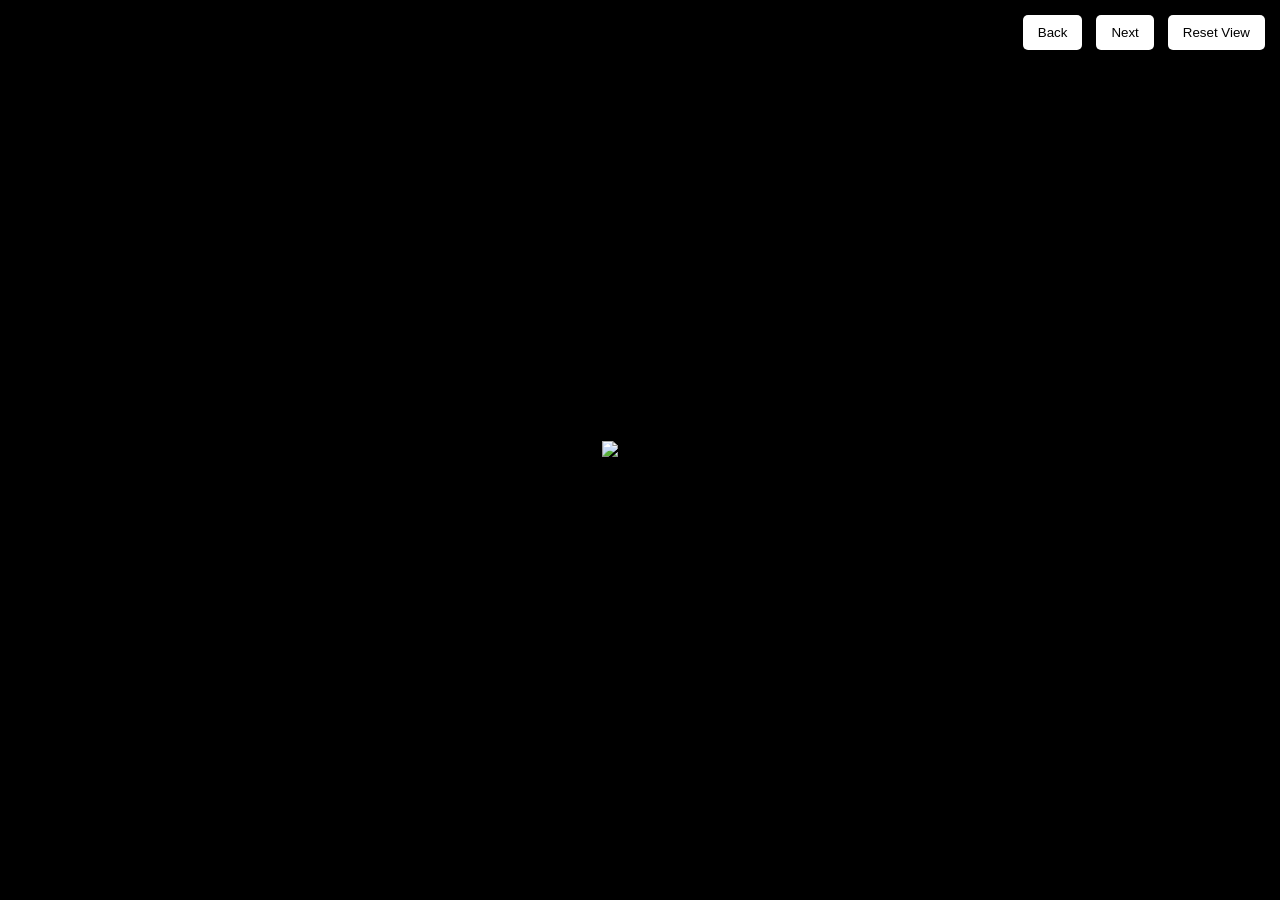
==== index2.html @ cfc970cb "Change Name" ====
<!DOCTYPE html>
<html lang="en">

<head>
  <meta charset="UTF-8" />
  <meta name="viewport" content="width=device-width, initial-scale=1.0" />
  <title>Waharoa Carving Zoom</title>
  <style>
    @import url('https://fonts.googleapis.com/css2?family=Montserrat&display=swap');

    html,
    body {
      margin: 0;
      padding: 0;
      background-color: black;
      overflow: hidden;
      font-family: "Montserrat", sans-serif;
      height: 100%;
      user-select: none;
    }

    #container {
      position: relative;
      width: 100vw;
      height: 100vh;
      display: flex;
      justify-content: center;
      align-items: center;
      overflow: hidden;
    }

    #carving {
      max-width: none;
      max-height: 100vh;  /* override scale limits */
      height: auto;
      width: auto;
      max-height: 100%;
      transition: transform 0.5s cubic-bezier(0.25, 1, 0.5, 1);
      transform-origin: center center;
      z-index: 1;
    }

    .marker {
      position: absolute;
      width: 14px;
      height: 14px;
      background-color: white;
      border-radius: 50%;
      transform: translate(-50%, -50%) scale(0);
      transition: transform 0.6s ease-in-out, background-color 0.3s;
      cursor: pointer;
      z-index: 2;
      border: 2px solid white;
    }

    .marker.visible {
      transform: translate(-50%, -50%) scale(1);
      background-color: transparent;
    }

    .marker:hover {
      transform: translate(-50%, -50%) scale(1.4);
    }

    .tooltip {
      position: absolute;
      background: white;
      color: black;
      padding: 6px 12px;
      border-radius: 4px;
      font-size: 12px;
      white-space: nowrap;
      transform: translate(calc(-100% - 10px), -50%);
      opacity: 0;
      transition: opacity 0.3s, transform 0.3s;
      left: -10px;
      top: 50%;
    }

    .marker:hover .tooltip {
      opacity: 1;
      transform: translate(calc(-100% - 10px), -50%);
    }

    #infoBox {
      position: absolute;
      font-size: 1.35em;
      bottom: 0;
      width: 70%;
      background-color: rgba(0, 0, 0, 0.85);
      color: white;
      padding: 20px;
      display: none;
      text-align: center;
      z-index: 999;
      line-height: 35px;
      padding-top: 20px;
    }

    #navButtons {
      position: absolute;
      top: 10px;
      right: 10px;
      z-index: 1000;
    }

    button {
      background-color: white;
      border: none;
      padding: 10px 15px;
      margin: 5px;
      border-radius: 5px;
      cursor: pointer;
    }
  </style>
</head>

<body>
  <div id="container">
    <img id="carving" src="Low Res.png" alt="Carving" />
    <div id="overlay"></div>
    <div id="infoBox"></div>
    <div id="navButtons">
      <button onclick="prevStory()">Back</button>
      <button onclick="nextStory()">Next</button>
      <button onclick="resetView()">Reset View</button>
    </div>
  </div>

  <script>
    const carving = document.getElementById("carving");
    const infoBox = document.getElementById("infoBox");
    const overlay = document.getElementById("overlay");
    const container = document.getElementById("container");
    let markers = [];
    let currentIndex = -1;

    const stories = [
      { title: "Don. G. Grant", text: "Rector 1950-1963.", x: 23, y: 75 },
      { title: "Thomas 'Toby' Pearce", text: "Rector 1904-1929.", x: 23, y: 60 },
      { title: "John Page", text: "Physical Education Teacher, Service from 1913-1952.", x: 23, y: 38 },
      { title: "Raparapa", text: "This figure is known as a Manaia.", x: 23, y: 28 },
      { title: "Kotuku", text: "Kotuku is seen as purity.", x: 31, y: 17 },
      { title: "Kokako", text: "Kokako helped Maui slow the sun.", x: 35.5, y: 13 },
      { title: "Toroa", text: "Toroa is known for traveling the world.", x: 40.5, y: 9.5 },
      { title: "Koruru", text: "The figure represents enlightenment.", x: 51, y: 8 },
      { title: "He Puawaitanga", text: "The expansion of life.", x: 61, y: 10.5 },
      { title: "He Turinga", text: "Two Koru representing Tuākana and Teīna.", x: 65.5, y: 13.75 },
      { title: "He Kakano", text: "Raperape e toru representing events.", x: 69.75, y: 18 },
      { title: "Raparapa", text: "This figure is known as a Manaia.", x: 76.5, y: 28 },
      { title: "Arthur .J. Deaker", text: "Maths and History Teacher, 1922-1965.", x: 76.5, y: 38 },
      { title: "George .H. Uttley", text: "Rector 1930-1945.", x: 76.5, y: 60 },
      { title: "Coldstream", text: "The journey of students.", x: 76.5, y: 75 },
    ];

    function createMarkers() {
      const fragment = document.createDocumentFragment(); // Create a document fragment to batch appends
      stories.forEach((story, i) => {
        const marker = document.createElement("div");
        marker.className = "marker";
        marker.style.top = story.y + "%";
        marker.style.left = story.x + "%";

        const tooltip = document.createElement("div");
        tooltip.className = "tooltip";
        tooltip.innerText = story.title;

        if (story.x > 75) {
          tooltip.style.transform = "translate(10px, -50%)";
          tooltip.style.left = "110%";
        } else {
          tooltip.style.transform = "translate(calc(-100% - 10px), -50%)";
          tooltip.style.left = "-10px";
        }

        marker.appendChild(tooltip);
        marker.onclick = () => zoomTo(i);
        fragment.appendChild(marker); // Append the marker to the fragment
        markers.push(marker); // Push marker to markers array for later use
      });
      document.getElementById("container").appendChild(fragment); // Append all markers at once
    }

    function showMarkers() {
      markers.forEach(m => m.classList.add("visible"));
    }

    function hideMarkers() {
      markers.forEach(m => m.classList.remove("visible"));
    }

    function zoomTo(index) {
      const story = stories[index];
      const zoomScale = 4;
      hideMarkers();

      const containerWidth = container.clientWidth;
      const containerHeight = container.clientHeight;
      const marker = markers[index];
      const markerRect = marker.getBoundingClientRect();
      const carvingRect = carving.getBoundingClientRect();

      const offsetX = (containerWidth / 2) - (markerRect.left + markerRect.width / 2);
      const offsetY = (containerHeight / 2) - (markerRect.top + markerRect.height / 2);

      const zoomTranslateX = offsetX - (offsetX * -0.50);
      const zoomTranslateY = offsetY - (offsetY * 0.20);

      carving.style.transformOrigin = `${story.x}% ${story.y}%`;
      carving.style.transform = `scale(${zoomScale}) translate(${zoomTranslateX / zoomScale}px, ${zoomTranslateY / zoomScale}px)`;

      infoBox.innerHTML = `<h2>${story.title}</h2><p>${story.text}</p>`;
      infoBox.style.display = "block";
    }

    createMarkers(); // Initialize markers on page load

    function prevStory() {
      currentIndex = currentIndex > 0 ? currentIndex - 1 : stories.length - 1;
      zoomTo(currentIndex);
    }

    function nextStory() {
      currentIndex = currentIndex < stories.length - 1 ? currentIndex + 1 : 0;
      zoomTo(currentIndex);
    }

    function resetView() {
      carving.style.transform = "scale(1) translate(0, 0)";
      infoBox.style.display = "none";
      showMarkers();
    }
  </script>
</body>

</html>
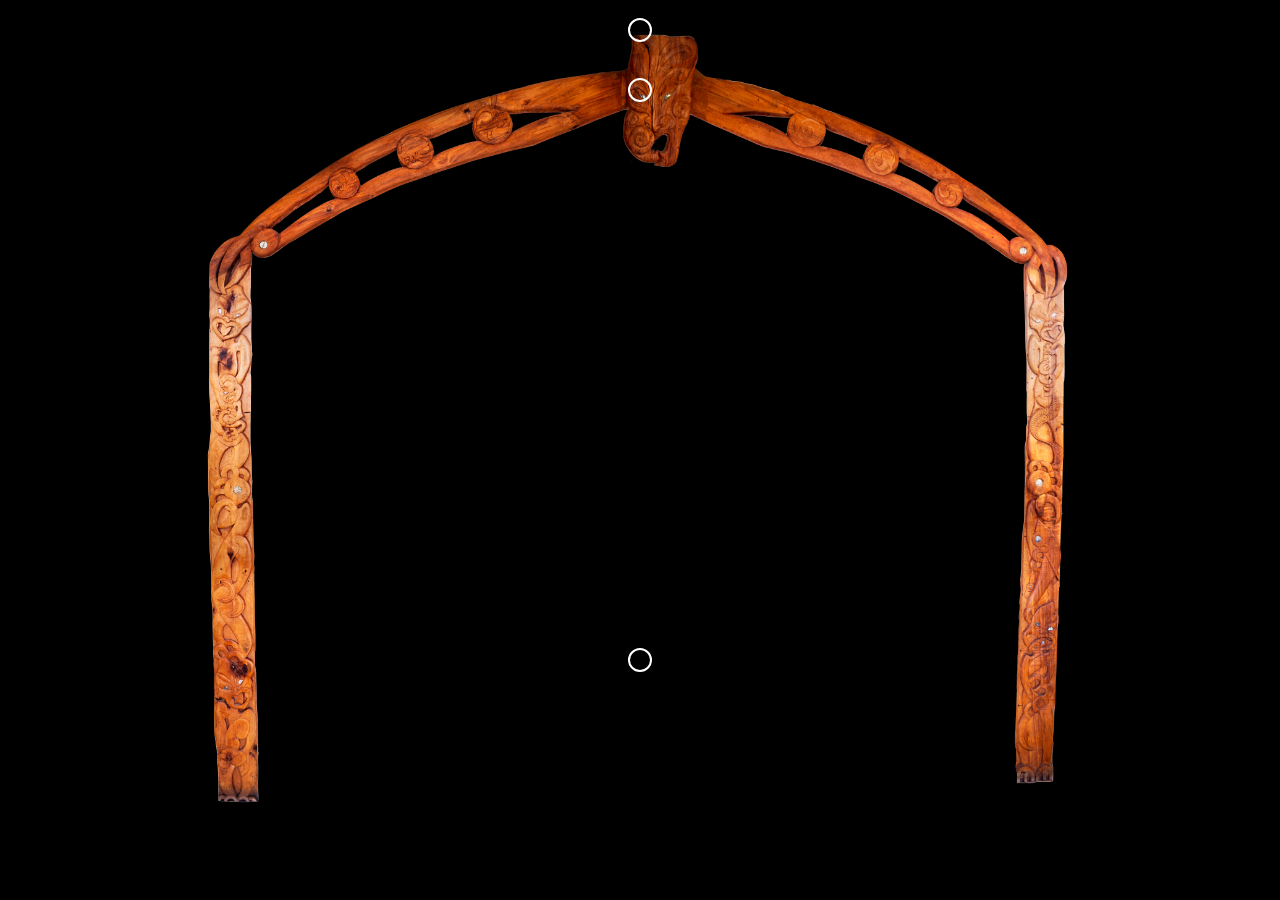
==== commit da6a4e01: "Updates" ====
--- a/index2.html
+++ b/index2.html
@@ -1,236 +1,150 @@
 <!DOCTYPE html>
 <html lang="en">
-
 <head>
   <meta charset="UTF-8" />
-  <meta name="viewport" content="width=device-width, initial-scale=1.0" />
-  <title>Waharoa Carving Zoom</title>
+  <meta name="viewport" content="width=device-width, initial-scale=1.0"/>
+  <title>Māori Carving Zoom</title>
   <style>
-    @import url('https://fonts.googleapis.com/css2?family=Montserrat&display=swap');
-
-    html,
-    body {
+    html, body {
       margin: 0;
       padding: 0;
-      background-color: black;
-      overflow: hidden;
-      font-family: "Montserrat", sans-serif;
       height: 100%;
-      user-select: none;
-    }
-
-    #container {
-      position: relative;
-      width: 100vw;
-      height: 100vh;
-      display: flex;
-      justify-content: center;
-      align-items: center;
+      background: #111;
+      font-family: sans-serif;
       overflow: hidden;
     }
 
-    #carving {
-      max-width: none;
-      max-height: 100vh;  /* override scale limits */
-      height: auto;
-      width: auto;
+    #carvingWrapper {
+      width: 100vw;
+      height: 100vh;
+      position: relative;
+      background: black;
+    }
+
+    #carvingImage {
+      position: absolute;
+      top: 50%;
+      left: 50%;
+      max-width: 100%;
       max-height: 100%;
-      transition: transform 0.5s cubic-bezier(0.25, 1, 0.5, 1);
-      transform-origin: center center;
-      z-index: 1;
+      transform: translate(-50%, -50%);
+      object-fit: contain;
     }
 
     .marker {
       position: absolute;
-      width: 14px;
-      height: 14px;
-      background-color: white;
+      width: 20px;
+      height: 20px;
+      border: 2px solid white;
       border-radius: 50%;
-      transform: translate(-50%, -50%) scale(0);
-      transition: transform 0.6s ease-in-out, background-color 0.3s;
+      background: transparent;
       cursor: pointer;
+      transform: translate(-50%, -50%);
       z-index: 2;
-      border: 2px solid white;
-    }
-
-    .marker.visible {
-      transform: translate(-50%, -50%) scale(1);
-      background-color: transparent;
-    }
-
-    .marker:hover {
-      transform: translate(-50%, -50%) scale(1.4);
     }
 
     .tooltip {
       position: absolute;
-      background: white;
-      color: black;
-      padding: 6px 12px;
-      border-radius: 4px;
-      font-size: 12px;
+      top: -30px;
+      left: 50%;
+      transform: translateX(-50%);
+      background: rgba(0, 0, 0, 0.8);
+      color: white;
+      padding: 5px 10px;
+      border-radius: 5px;
       white-space: nowrap;
-      transform: translate(calc(-100% - 10px), -50%);
       opacity: 0;
-      transition: opacity 0.3s, transform 0.3s;
-      left: -10px;
-      top: 50%;
+      pointer-events: none;
+      transition: opacity 0.3s;
     }
 
     .marker:hover .tooltip {
       opacity: 1;
-      transform: translate(calc(-100% - 10px), -50%);
     }
 
-    #infoBox {
+    #storyText {
       position: absolute;
-      font-size: 1.35em;
-      bottom: 0;
-      width: 70%;
-      background-color: rgba(0, 0, 0, 0.85);
+      bottom: 20px;
+      left: 20px;
+      max-width: 40%;
+      padding: 10px;
+      background: rgba(0,0,0,0.7);
+      border-radius: 10px;
       color: white;
-      padding: 20px;
-      display: none;
-      text-align: center;
-      z-index: 999;
-      line-height: 35px;
-      padding-top: 20px;
-    }
-
-    #navButtons {
-      position: absolute;
-      top: 10px;
-      right: 10px;
-      z-index: 1000;
-    }
-
-    button {
-      background-color: white;
-      border: none;
-      padding: 10px 15px;
-      margin: 5px;
-      border-radius: 5px;
-      cursor: pointer;
+      z-index: 2;
     }
   </style>
 </head>
+<body>
 
-<body>
-  <div id="container">
-    <img id="carving" src="Low Res.png" alt="Carving" />
-    <div id="overlay"></div>
-    <div id="infoBox"></div>
-    <div id="navButtons">
-      <button onclick="prevStory()">Back</button>
-      <button onclick="nextStory()">Next</button>
-      <button onclick="resetView()">Reset View</button>
-    </div>
+  <div id="carvingWrapper">
+    <img id="carvingImage" src="LowRes.png" alt="Māori Carving" />
+    <div id="storyText"></div>
   </div>
 
   <script>
-    const carving = document.getElementById("carving");
-    const infoBox = document.getElementById("infoBox");
-    const overlay = document.getElementById("overlay");
-    const container = document.getElementById("container");
-    let markers = [];
-    let currentIndex = -1;
+    const carvingImage = document.getElementById("carvingImage");
+    const carvingWrapper = document.getElementById("carvingWrapper");
+    const storyText = document.getElementById("storyText");
 
     const stories = [
-      { title: "Don. G. Grant", text: "Rector 1950-1963.", x: 23, y: 75 },
-      { title: "Thomas 'Toby' Pearce", text: "Rector 1904-1929.", x: 23, y: 60 },
-      { title: "John Page", text: "Physical Education Teacher, Service from 1913-1952.", x: 23, y: 38 },
-      { title: "Raparapa", text: "This figure is known as a Manaia.", x: 23, y: 28 },
-      { title: "Kotuku", text: "Kotuku is seen as purity.", x: 31, y: 17 },
-      { title: "Kokako", text: "Kokako helped Maui slow the sun.", x: 35.5, y: 13 },
-      { title: "Toroa", text: "Toroa is known for traveling the world.", x: 40.5, y: 9.5 },
-      { title: "Koruru", text: "The figure represents enlightenment.", x: 51, y: 8 },
-      { title: "He Puawaitanga", text: "The expansion of life.", x: 61, y: 10.5 },
-      { title: "He Turinga", text: "Two Koru representing Tuākana and Teīna.", x: 65.5, y: 13.75 },
-      { title: "He Kakano", text: "Raperape e toru representing events.", x: 69.75, y: 18 },
-      { title: "Raparapa", text: "This figure is known as a Manaia.", x: 76.5, y: 28 },
-      { title: "Arthur .J. Deaker", text: "Maths and History Teacher, 1922-1965.", x: 76.5, y: 38 },
-      { title: "George .H. Uttley", text: "Rector 1930-1945.", x: 76.5, y: 60 },
-      { title: "Coldstream", text: "The journey of students.", x: 76.5, y: 75 },
+      { title: "Don G. Grant", text: "Don G. Grant’s contribution to the school and community." },
+      { title: "School Values", text: "This part embodies school values." },
+      { title: "Ranginui", text: "Ranginui the Sky Father watches from above." }
+    ];
+
+    // Replace with your image's actual size
+    const originalImageSize = {
+      width: 2400,
+      height: 3000
+    };
+
+    const markerPositions = [
+      { x: 1200, y: 2200 }, // Don G. Grant
+      { x: 1200, y: 300 },  // School Values
+      { x: 1200, y: 100 }   // Ranginui
     ];
 
     function createMarkers() {
-      const fragment = document.createDocumentFragment(); // Create a document fragment to batch appends
-      stories.forEach((story, i) => {
+      markerPositions.forEach((pos, i) => {
         const marker = document.createElement("div");
         marker.className = "marker";
-        marker.style.top = story.y + "%";
-        marker.style.left = story.x + "%";
 
         const tooltip = document.createElement("div");
         tooltip.className = "tooltip";
-        tooltip.innerText = story.title;
+        tooltip.innerText = stories[i].title;
+        marker.appendChild(tooltip);
 
-        if (story.x > 75) {
-          tooltip.style.transform = "translate(10px, -50%)";
-          tooltip.style.left = "110%";
-        } else {
-          tooltip.style.transform = "translate(calc(-100% - 10px), -50%)";
-          tooltip.style.left = "-10px";
-        }
+        marker.addEventListener("click", () => {
+          storyText.innerHTML = `<h2>${stories[i].title}</h2><p>${stories[i].text}</p>`;
+        });
 
-        marker.appendChild(tooltip);
-        marker.onclick = () => zoomTo(i);
-        fragment.appendChild(marker); // Append the marker to the fragment
-        markers.push(marker); // Push marker to markers array for later use
+        carvingWrapper.appendChild(marker);
       });
-      document.getElementById("container").appendChild(fragment); // Append all markers at once
+
+      updateAllMarkerPositions();
     }
 
-    function showMarkers() {
-      markers.forEach(m => m.classList.add("visible"));
+    function updateAllMarkerPositions() {
+      const imageRect = carvingImage.getBoundingClientRect();
+      const markers = document.querySelectorAll(".marker");
+
+      markers.forEach((marker, i) => {
+        const pos = markerPositions[i];
+        const scaleX = imageRect.width / originalImageSize.width;
+        const scaleY = imageRect.height / originalImageSize.height;
+
+        const x = imageRect.left + pos.x * scaleX;
+        const y = imageRect.top + pos.y * scaleY;
+
+        marker.style.left = `${x}px`;
+        marker.style.top = `${y}px`;
+      });
     }
 
-    function hideMarkers() {
-      markers.forEach(m => m.classList.remove("visible"));
-    }
+    window.addEventListener("resize", updateAllMarkerPositions);
+    carvingImage.onload = createMarkers;
+  </script>
 
-    function zoomTo(index) {
-      const story = stories[index];
-      const zoomScale = 4;
-      hideMarkers();
-
-      const containerWidth = container.clientWidth;
-      const containerHeight = container.clientHeight;
-      const marker = markers[index];
-      const markerRect = marker.getBoundingClientRect();
-      const carvingRect = carving.getBoundingClientRect();
-
-      const offsetX = (containerWidth / 2) - (markerRect.left + markerRect.width / 2);
-      const offsetY = (containerHeight / 2) - (markerRect.top + markerRect.height / 2);
-
-      const zoomTranslateX = offsetX - (offsetX * -0.50);
-      const zoomTranslateY = offsetY - (offsetY * 0.20);
-
-      carving.style.transformOrigin = `${story.x}% ${story.y}%`;
-      carving.style.transform = `scale(${zoomScale}) translate(${zoomTranslateX / zoomScale}px, ${zoomTranslateY / zoomScale}px)`;
-
-      infoBox.innerHTML = `<h2>${story.title}</h2><p>${story.text}</p>`;
-      infoBox.style.display = "block";
-    }
-
-    createMarkers(); // Initialize markers on page load
-
-    function prevStory() {
-      currentIndex = currentIndex > 0 ? currentIndex - 1 : stories.length - 1;
-      zoomTo(currentIndex);
-    }
-
-    function nextStory() {
-      currentIndex = currentIndex < stories.length - 1 ? currentIndex + 1 : 0;
-      zoomTo(currentIndex);
-    }
-
-    function resetView() {
-      carving.style.transform = "scale(1) translate(0, 0)";
-      infoBox.style.display = "none";
-      showMarkers();
-    }
-  </script>
 </body>
-
 </html>
